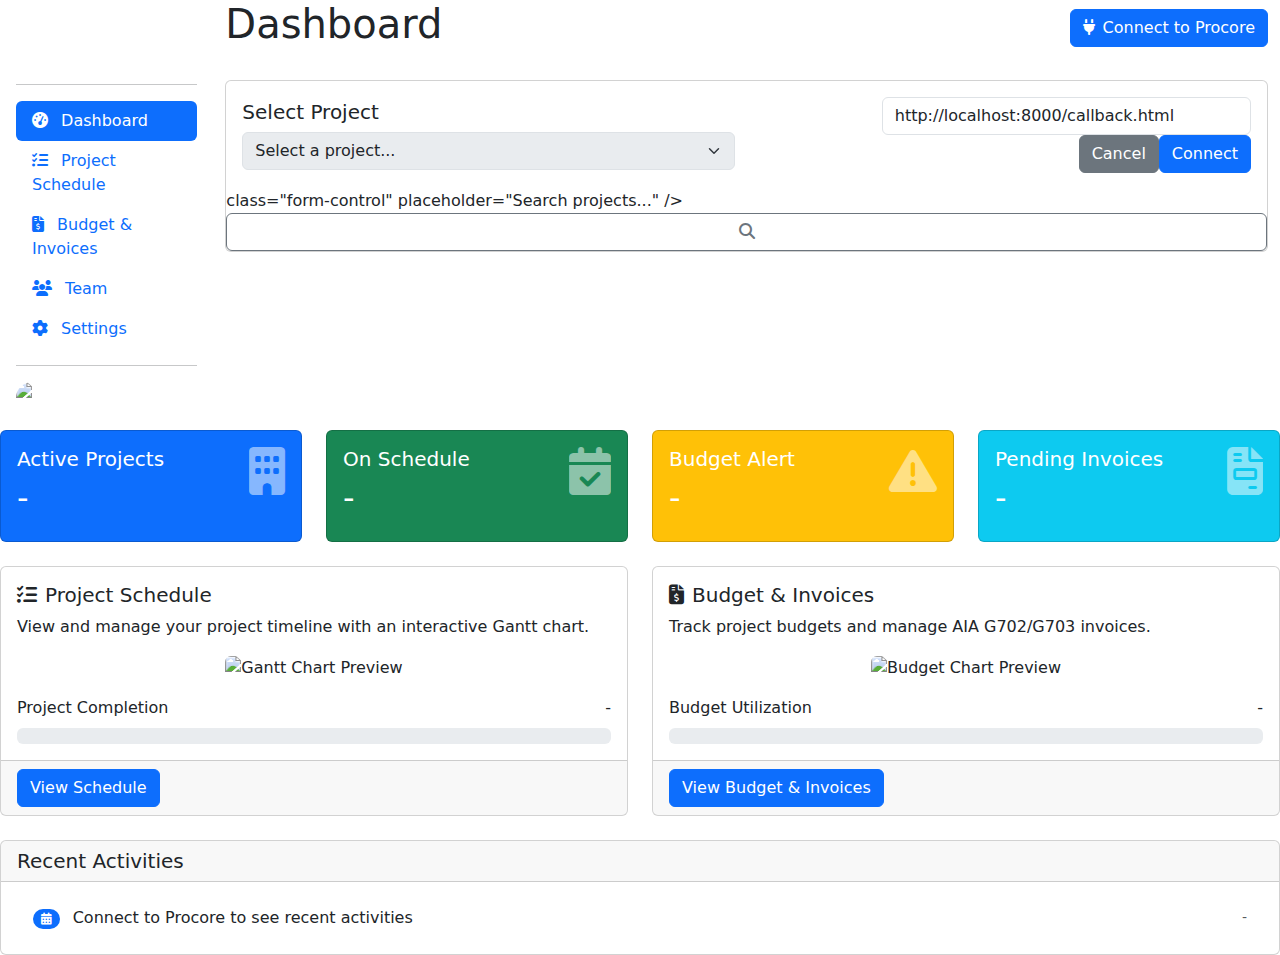
==== index.html @ 277cf5e2 "initial commit" ====
<!DOCTYPE html>
<html lang="en">
  <head>
    <meta charset="UTF-8" />
    <meta name="viewport" content="width=device-width, initial-scale=1.0" />
    <title>Construction CRM Dashboard</title>
    <!-- Bootstrap CSS -->
    <link
      href="https://cdnjs.cloudflare.com/ajax/libs/bootstrap/5.3.0/css/bootstrap.min.css"
      rel="stylesheet"
    />
    <!-- Font Awesome -->
    <link
      href="https://cdnjs.cloudflare.com/ajax/libs/font-awesome/6.4.0/css/all.min.css"
      rel="stylesheet"
    />
    <!-- Custom CSS -->
    <link href="css/styles.css" rel="stylesheet" />
  </head>
  <body>
    <div class="container-fluid">
      <div class="row">
        <!-- Sidebar -->
        <div class="col-md-2 sidebar p-0">
          <div class="d-flex flex-column p-3">
            <a
              href="index.html"
              class="d-flex align-items-center mb-3 text-decoration-none text-white"
            >
              <i class="fas fa-hard-hat me-2 fs-4"></i>
              <span class="fs-4">ConCRM</span>
            </a>
            <hr />
            <ul class="nav nav-pills flex-column mb-auto">
              <li class="nav-item">
                <a href="index.html" class="nav-link active">
                  <i class="fas fa-tachometer-alt me-2"></i>
                  Dashboard
                </a>
              </li>
              <li>
                <a href="project-schedule.html" class="nav-link">
                  <i class="fas fa-tasks me-2"></i>
                  Project Schedule
                </a>
              </li>
              <li>
                <a href="budget-invoice.html" class="nav-link">
                  <i class="fas fa-file-invoice-dollar me-2"></i>
                  Budget & Invoices
                </a>
              </li>
              <li>
                <a href="#" class="nav-link">
                  <i class="fas fa-users me-2"></i>
                  Team
                </a>
              </li>
              <li>
                <a href="#" class="nav-link">
                  <i class="fas fa-cog me-2"></i>
                  Settings
                </a>
              </li>
            </ul>
            <hr />
            <div class="dropdown">
              <a
                href="#"
                class="d-flex align-items-center text-decoration-none dropdown-toggle text-white"
                id="dropdownUser1"
                data-bs-toggle="dropdown"
                aria-expanded="false"
              >
                <img
                  src="https://via.placeholder.com/32"
                  alt="User"
                  width="32"
                  height="32"
                  class="rounded-circle me-2"
                />
                <strong>Admin User</strong>
              </a>
              <ul
                class="dropdown-menu dropdown-menu-dark text-small shadow"
                aria-labelledby="dropdownUser1"
              >
                <li><a class="dropdown-item" href="#">Profile</a></li>
                <li><a class="dropdown-item" href="#">Settings</a></li>
                <li><hr class="dropdown-divider" /></li>
                <li><a class="dropdown-item" href="#">Sign out</a></li>
              </ul>
            </div>
          </div>
        </div>

        <!-- Main Content -->
        <div class="col-md-10 main-content">
          <div class="d-flex justify-content-between align-items-center mb-4">
            <h1>Dashboard</h1>
            <div>
              <button id="procoreAuthBtn" class="btn btn-primary">
                <i class="fas fa-plug me-2"></i>Connect to Procore
              </button>
            </div>
          </div>

          <!-- Project Selection -->
          <div class="card mb-4">
            <div class="card-body">
              <div class="row align-items-center">
                <div class="col-md-6">
                  <h5 class="card-title">Select Project</h5>
                  <select id="projectSelector" class="form-select" disabled>
                    <option selected>Select a project...</option>
                  </select>
                </div>
                <div class="col-md-6">
                  <div class="d-flex justify-content-end">
                    <div class="input-group w-75">
                      <input
                        type="text"
                  class="form-control"
                  id="redirectUri"
                  value="http://localhost:8000/callback.html"
                  required
                />
              </div>
            </form>
          </div>
          <div class="modal-footer">
            <button
              type="button"
              class="btn btn-secondary"
              data-bs-dismiss="modal"
            >
              Cancel
            </button>
            <button
              type="button"
              class="btn btn-primary"
              id="procoreAuthSubmit"
            >
              Connect
            </button>
          </div>
        </div>
      </div>
    </div>

    <!-- Bootstrap Bundle with Popper -->
    <script src="https://cdnjs.cloudflare.com/ajax/libs/bootstrap/5.3.0/js/bootstrap.bundle.min.js"></script>
    <!-- jQuery -->
    <script src="https://cdnjs.cloudflare.com/ajax/libs/jquery/3.6.0/jquery.min.js"></script>
    <!-- Main JavaScript -->
    <script src="js/procore-api.js"></script>
    <script src="js/dashboard.js"></script>
  </body>
</html>
                        class="form-control"
                        placeholder="Search projects..."
                      />
                      <button class="btn btn-outline-secondary" type="button">
                        <i class="fas fa-search"></i>
                      </button>
                    </div>
                  </div>
                </div>
              </div>
            </div>
          </div>

          <!-- Quick Stats -->
          <div class="row mb-4">
            <div class="col-md-3">
              <div class="card bg-primary text-white">
                <div class="card-body">
                  <div class="d-flex justify-content-between">
                    <div>
                      <h5 class="card-title">Active Projects</h5>
                      <h2 id="activeProjectsCount">-</h2>
                    </div>
                    <div>
                      <i class="fas fa-building fa-3x opacity-50"></i>
                    </div>
                  </div>
                </div>
              </div>
            </div>
            <div class="col-md-3">
              <div class="card bg-success text-white">
                <div class="card-body">
                  <div class="d-flex justify-content-between">
                    <div>
                      <h5 class="card-title">On Schedule</h5>
                      <h2 id="onScheduleCount">-</h2>
                    </div>
                    <div>
                      <i class="fas fa-calendar-check fa-3x opacity-50"></i>
                    </div>
                  </div>
                </div>
              </div>
            </div>
            <div class="col-md-3">
              <div class="card bg-warning text-white">
                <div class="card-body">
                  <div class="d-flex justify-content-between">
                    <div>
                      <h5 class="card-title">Budget Alert</h5>
                      <h2 id="budgetAlertCount">-</h2>
                    </div>
                    <div>
                      <i
                        class="fas fa-exclamation-triangle fa-3x opacity-50"
                      ></i>
                    </div>
                  </div>
                </div>
              </div>
            </div>
            <div class="col-md-3">
              <div class="card bg-info text-white">
                <div class="card-body">
                  <div class="d-flex justify-content-between">
                    <div>
                      <h5 class="card-title">Pending Invoices</h5>
                      <h2 id="pendingInvoicesCount">-</h2>
                    </div>
                    <div>
                      <i class="fas fa-file-invoice fa-3x opacity-50"></i>
                    </div>
                  </div>
                </div>
              </div>
            </div>
          </div>

          <!-- Main Dashboard Cards -->
          <div class="row">
            <div class="col-md-6">
              <div
                class="card dashboard-card h-100"
                onclick="window.location.href='project-schedule.html'"
              >
                <div class="card-body">
                  <h5 class="card-title">
                    <i class="fas fa-tasks me-2"></i>Project Schedule
                  </h5>
                  <p class="card-text">
                    View and manage your project timeline with an interactive
                    Gantt chart.
                  </p>
                  <div class="text-center mt-3">
                    <img
                      src="/api/placeholder/500/250"
                      alt="Gantt Chart Preview"
                      class="img-fluid rounded"
                    />
                  </div>
                  <div class="mt-3">
                    <div class="d-flex justify-content-between">
                      <span>Project Completion</span>
                      <span id="projectCompletionPercent">-</span>
                    </div>
                    <div class="progress mt-2">
                      <div
                        id="projectCompletionProgress"
                        class="progress-bar"
                        role="progressbar"
                        style="width: 0%"
                        aria-valuenow="0"
                        aria-valuemin="0"
                        aria-valuemax="100"
                      ></div>
                    </div>
                  </div>
                </div>
                <div class="card-footer">
                  <a href="project-schedule.html" class="btn btn-primary"
                    >View Schedule</a
                  >
                </div>
              </div>
            </div>
            <div class="col-md-6">
              <div
                class="card dashboard-card h-100"
                onclick="window.location.href='budget-invoice.html'"
              >
                <div class="card-body">
                  <h5 class="card-title">
                    <i class="fas fa-file-invoice-dollar me-2"></i>Budget &
                    Invoices
                  </h5>
                  <p class="card-text">
                    Track project budgets and manage AIA G702/G703 invoices.
                  </p>
                  <div class="text-center mt-3">
                    <img
                      src="/api/placeholder/500/250"
                      alt="Budget Chart Preview"
                      class="img-fluid rounded"
                    />
                  </div>
                  <div class="mt-3">
                    <div class="d-flex justify-content-between">
                      <span>Budget Utilization</span>
                      <span id="budgetUtilizationPercent">-</span>
                    </div>
                    <div class="progress mt-2">
                      <div
                        id="budgetUtilizationProgress"
                        class="progress-bar bg-info"
                        role="progressbar"
                        style="width: 0%"
                        aria-valuenow="0"
                        aria-valuemin="0"
                        aria-valuemax="100"
                      ></div>
                    </div>
                  </div>
                </div>
                <div class="card-footer">
                  <a href="budget-invoice.html" class="btn btn-primary"
                    >View Budget & Invoices</a
                  >
                </div>
              </div>
            </div>
          </div>

          <!-- Recent Activities -->
          <div class="card mt-4">
            <div class="card-header">
              <h5 class="card-title mb-0">Recent Activities</h5>
            </div>
            <div class="card-body">
              <ul class="list-group list-group-flush" id="recentActivitiesList">
                <li
                  class="list-group-item d-flex justify-content-between align-items-center"
                >
                  <div>
                    <span class="badge bg-primary rounded-pill me-2">
                      <i class="fas fa-calendar-alt"></i>
                    </span>
                    Connect to Procore to see recent activities
                  </div>
                  <span class="text-muted small">-</span>
                </li>
              </ul>
            </div>
          </div>
        </div>
      </div>
    </div>

    <!-- Procore Authentication Modal -->
    <div
      class="modal fade"
      id="procoreAuthModal"
      tabindex="-1"
      aria-labelledby="procoreAuthModalLabel"
      aria-hidden="true"
    >
      <div class="modal-dialog">
        <div class="modal-content">
          <div class="modal-header">
            <h5 class="modal-title" id="procoreAuthModalLabel">
              Connect to Procore
            </h5>
            <button
              type="button"
              class="btn-close"
              data-bs-dismiss="modal"
              aria-label="Close"
            ></button>
          </div>
          <div class="modal-body">
            <form id="procoreAuthForm">
              <div class="mb-3">
                <label for="clientId" class="form-label">Client ID</label>
                <input
                  type="text"
                  class="form-control"
                  id="clientId"
                  required
                />
              </div>
              <div class="mb-3">
                <label for="clientSecret" class="form-label"
                  >Client Secret</label
                >
                <input
                  type="password"
                  class="form-control"
                  id="clientSecret"
                  required
                />
              </div>
              <div class="mb-3">
                <label for="redirectUri" class="form-label">Redirect URI</label>
                <input
                  type="text"
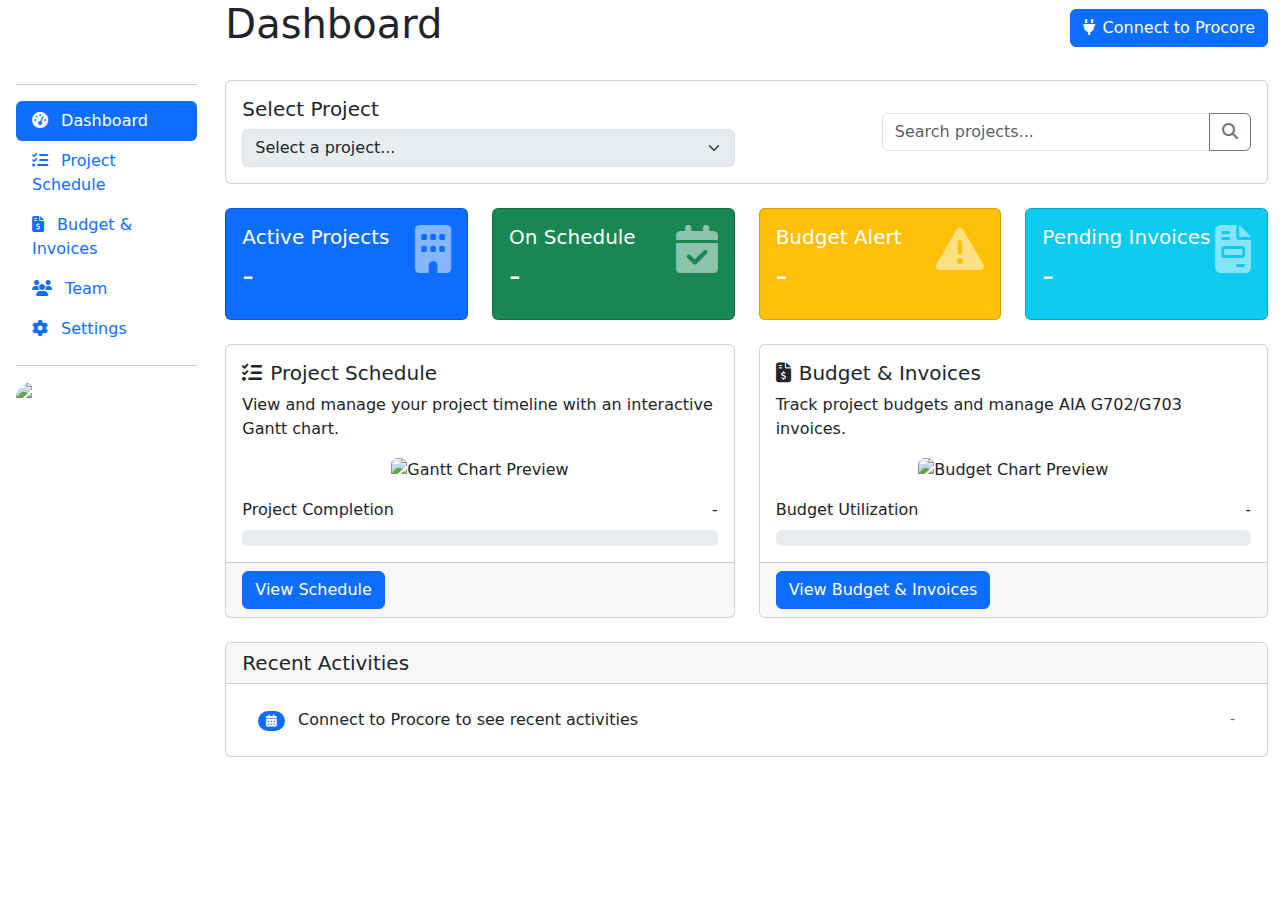
==== commit df2c9abd: "Update index.html" ====
--- a/index.html
+++ b/index.html
@@ -120,43 +120,6 @@
                     <div class="input-group w-75">
                       <input
                         type="text"
-                  class="form-control"
-                  id="redirectUri"
-                  value="http://localhost:8000/callback.html"
-                  required
-                />
-              </div>
-            </form>
-          </div>
-          <div class="modal-footer">
-            <button
-              type="button"
-              class="btn btn-secondary"
-              data-bs-dismiss="modal"
-            >
-              Cancel
-            </button>
-            <button
-              type="button"
-              class="btn btn-primary"
-              id="procoreAuthSubmit"
-            >
-              Connect
-            </button>
-          </div>
-        </div>
-      </div>
-    </div>
-
-    <!-- Bootstrap Bundle with Popper -->
-    <script src="https://cdnjs.cloudflare.com/ajax/libs/bootstrap/5.3.0/js/bootstrap.bundle.min.js"></script>
-    <!-- jQuery -->
-    <script src="https://cdnjs.cloudflare.com/ajax/libs/jquery/3.6.0/jquery.min.js"></script>
-    <!-- Main JavaScript -->
-    <script src="js/procore-api.js"></script>
-    <script src="js/dashboard.js"></script>
-  </body>
-</html>
                         class="form-control"
                         placeholder="Search projects..."
                       />
@@ -401,4 +364,41 @@
               <div class="mb-3">
                 <label for="redirectUri" class="form-label">Redirect URI</label>
                 <input
-                  type="text"+                  type="text"
+                  class="form-control"
+                  id="redirectUri"
+                  value="http://localhost:8000/callback.html"
+                  required
+                />
+              </div>
+            </form>
+          </div>
+          <div class="modal-footer">
+            <button
+              type="button"
+              class="btn btn-secondary"
+              data-bs-dismiss="modal"
+            >
+              Cancel
+            </button>
+            <button
+              type="button"
+              class="btn btn-primary"
+              id="procoreAuthSubmit"
+            >
+              Connect
+            </button>
+          </div>
+        </div>
+      </div>
+    </div>
+
+    <!-- Bootstrap Bundle with Popper -->
+    <script src="https://cdnjs.cloudflare.com/ajax/libs/bootstrap/5.3.0/js/bootstrap.bundle.min.js"></script>
+    <!-- jQuery -->
+    <script src="https://cdnjs.cloudflare.com/ajax/libs/jquery/3.6.0/jquery.min.js"></script>
+    <!-- Main JavaScript -->
+    <script src="js/procore-api.js"></script>
+    <script src="js/dashboard.js"></script>
+  </body>
+</html>
